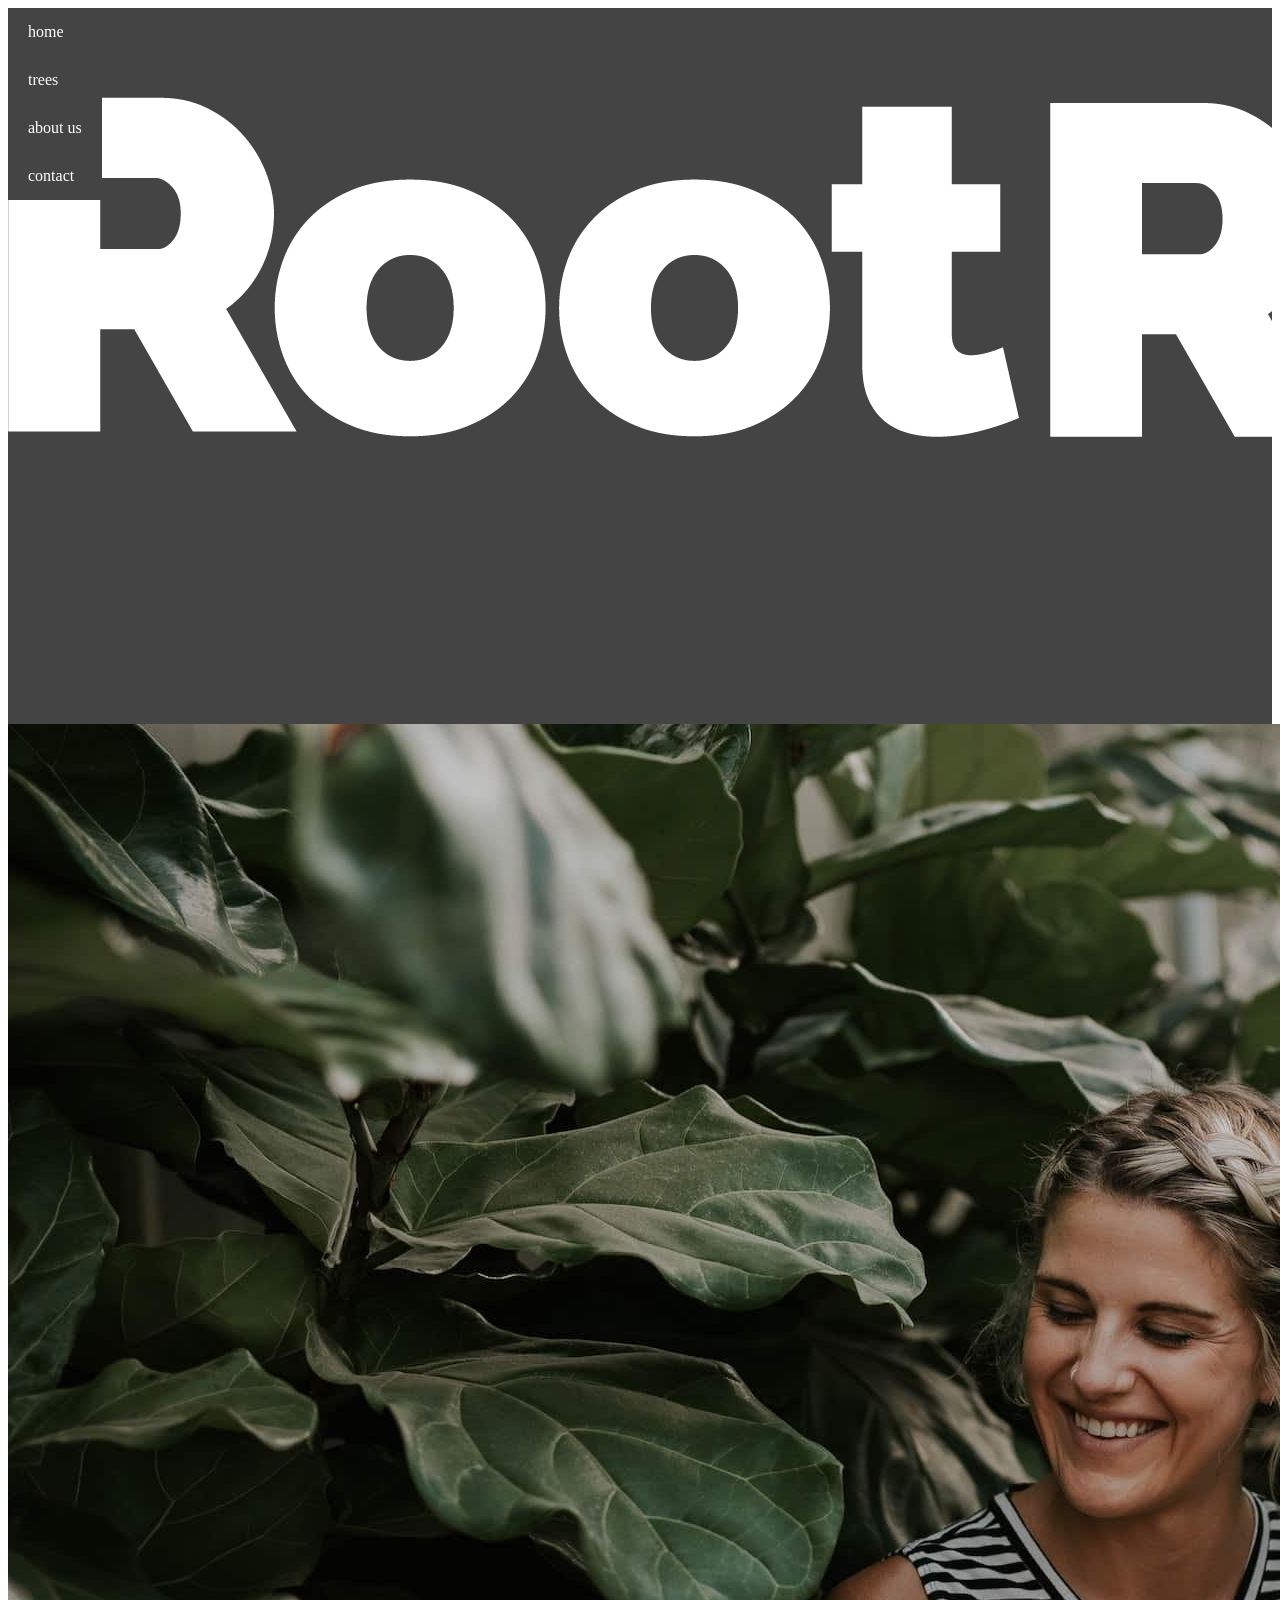
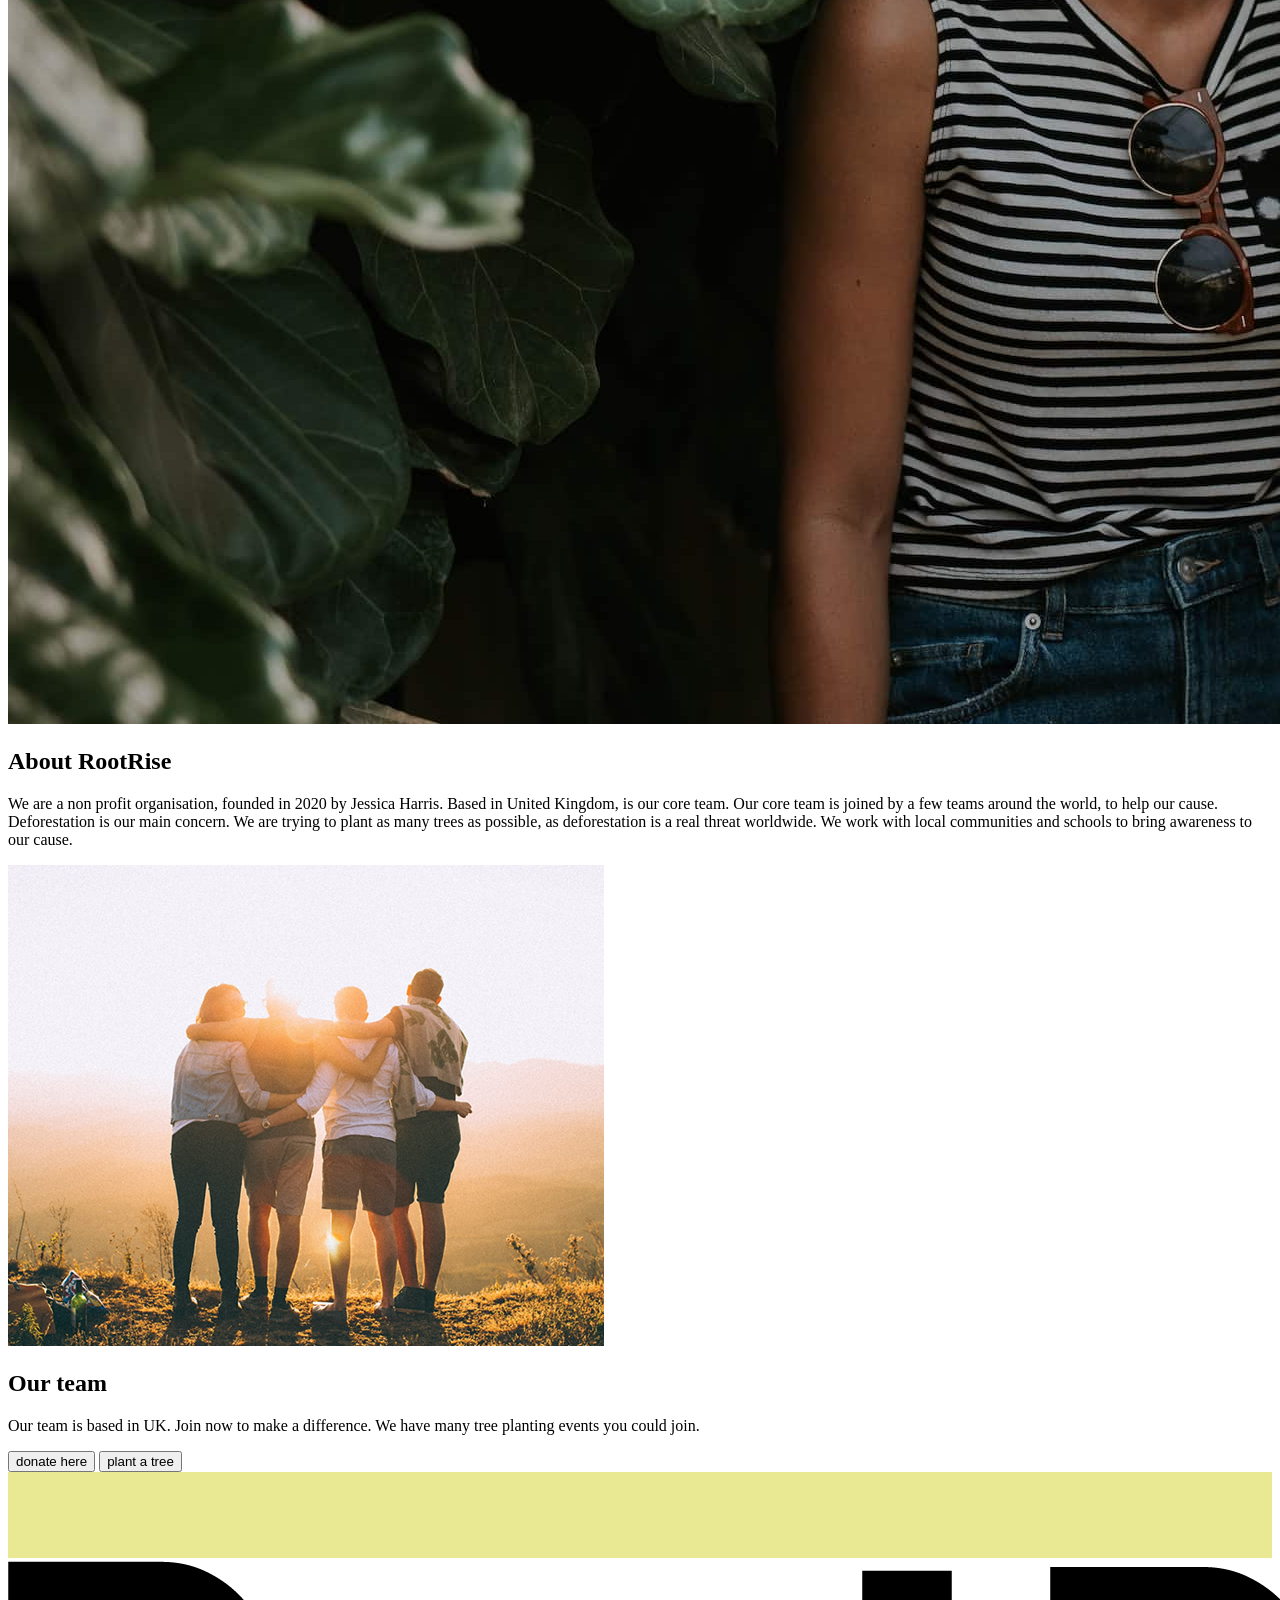
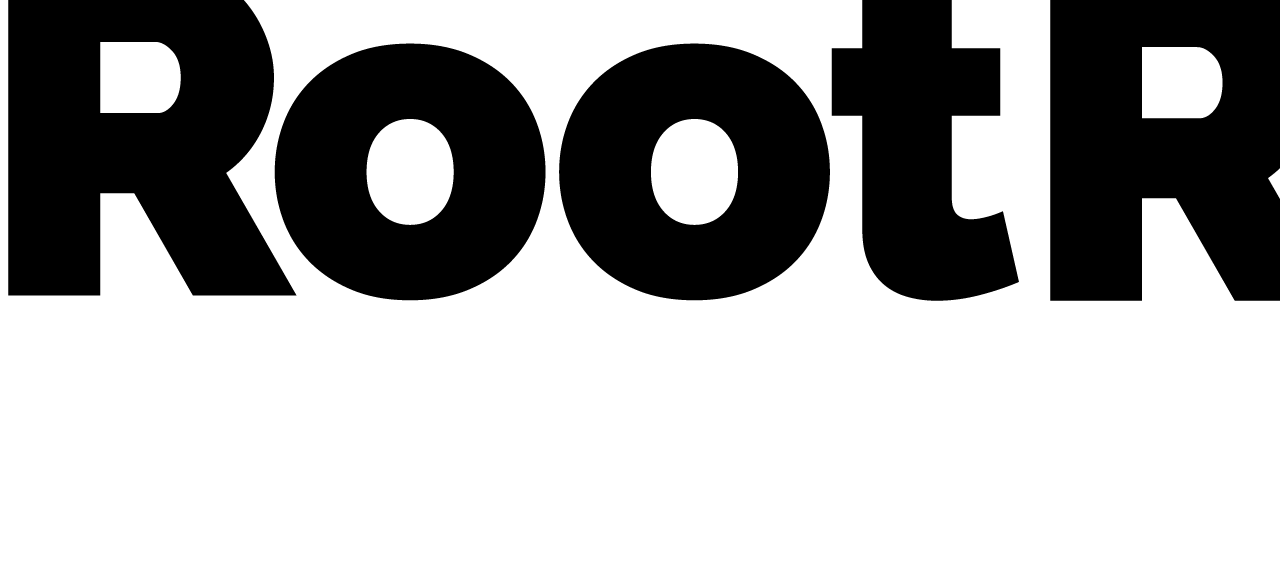
==== aboutus.html @ 7ad94fa4 "Add nav and footer across pages Added nav setup and footer setup across pages, minor changes need to" ====
<!DOCTYPE html>
<html lang="en">
<head>
    <meta charset="UTF-8">
    <meta name="viewport" content="width=device-width, initial-scale=1.0">
    <title>RootRise about us</title>
    <link rel="stylesheet" href="css/style.css">
</head>

<body>
    <header>
        <div class="header-nav">
                <a href="index.html">
                <img src="assets/images/Rootrise-white.png" alt="Root Rise logo">
                </a>
            <nav>
                <a href="index.html">home</a>
                <a href="trees.html">trees</a>
                <a href="aboutus.html">about us</a>
                <a href="contact.html">contact</a>
            </nav>
        </div>
    </header>

    <main>
         <div class="hero-image-aboutus">
            <img src="assets/images/woman-among-plants.jpg" alt="Smiling woman standing among big leaves">
        </div>

        <section class="about-section">
            <div class="about-text">
                <h1>About RootRise</h1>
                <p>We are a non profit organisation, founded in 2020 by Jessica Harris. Based in United Kingdom, is our core team.
                    Our core team is joined by a few teams around the world, to help our cause. Deforestation is our main concern.
                    We are trying to plant as many trees as possible, as deforestation is a real threat worldwide.
                    We work with local communities and schools to bring awareness to our cause.
                </p>
            </div>
        </section>

        <section class="our-team">
            <div class="our-team-image">
                <img src="assets/images/aboutusteam.jpg" alt="Four people embracing eachother in sunset">
            </div>
            <div class="our-team-text">
                <h2>Our team</h2>
                <p>Our team is based in UK. Join now to make a difference.
                    We have many tree planting events you could join.
                </p>
                <div class="our-team-buttons">
                    <button class="donate-here">donate here</button>
                    <button class="plant-a-tree">plant a tree</button>
                </div>
            </div>
        </section>
    </main>
</body>

<footer>
    <div class="footer-logo">
        <img src="assets/images/Rootrise-black.png" alt="Root Rise logo in black">
    </div>
    <div class="social-media">
       <img src="assets/images/facebook.svg" alt="Facebook logo">
       <img src="assets/images/instagram.svg" alt="Instagram logo">
       <img src="assets/images/twitter.svg" alt="Twitter logo">
    </div>
    <div class="signup-text">
        <p>Signup for our newsletter</p>
    </div>
</footer>
---- css/style.css ----
body {
    background-color: #FFFFFF;
}

.header-nav {
    background-color: #444444;
    display: flex;
    flex-direction: row;
    justify-content: flex-start;
}

.nav-logo {
    height: 30px;
    width: auto;
    background-color: #333333
}

nav {
    position: absolute;
    background-color: #444444;
}

nav a {
    display: block;
    color: #FFFFFF;
    text-decoration: none;
    padding: 15px 20px;

    &:hover {
        text-decoration: underline;
    }
}

footer {
    background-color: #EAE993;
    padding: auto;
    display: flex;
    flex-direction: row;
    justify-content: space-between;
}

.footer-logo {
    height: 10px;
    width: auto;
}
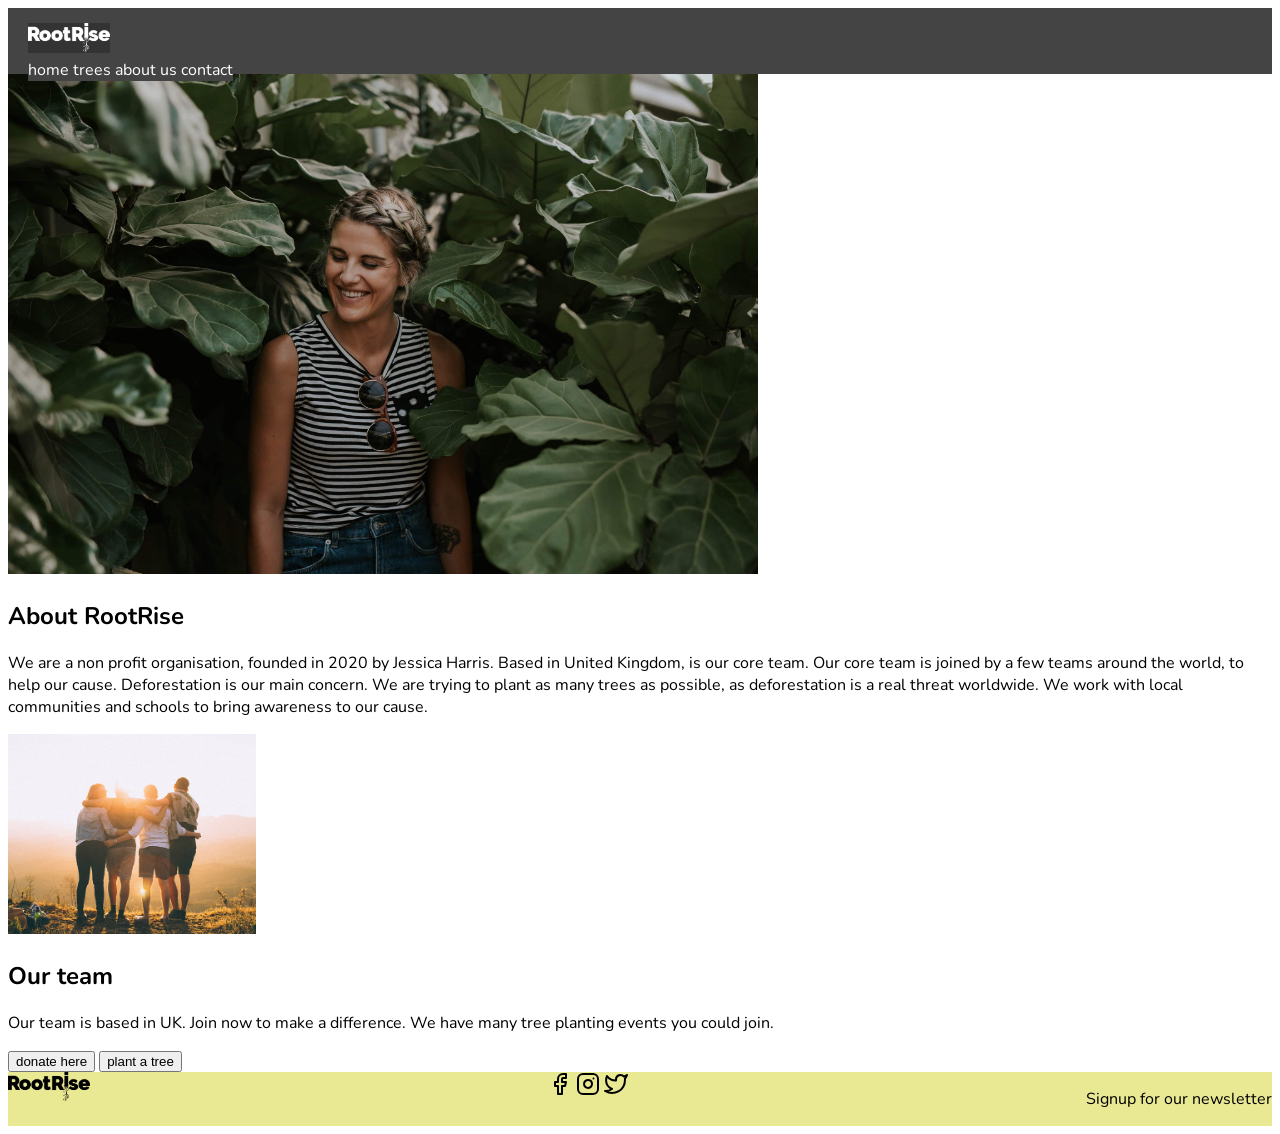
==== commit 1c07d6fe: "Tried sizing images Attempt at sizing images, and last possible touches before deadline." ====
--- a/aboutus.html
+++ b/aboutus.html
@@ -3,16 +3,21 @@
 <head>
     <meta charset="UTF-8">
     <meta name="viewport" content="width=device-width, initial-scale=1.0">
-    <title>RootRise about us</title>
+    <title>RootRise home</title>
+    <link rel="preconnect" href="https://fonts.googleapis.com">
+    <link rel="preconnect" href="https://fonts.gstatic.com" crossorigin>
+    <link href="https://fonts.googleapis.com/css2?family=Nunito:ital,wght@0,200..1000;1,200..1000&display=swap" rel="stylesheet">
     <link rel="stylesheet" href="css/style.css">
 </head>
 
 <body>
-    <header>
+     <header>
         <div class="header-nav">
+            <div class="nav-logo">
                 <a href="index.html">
                 <img src="assets/images/Rootrise-white.png" alt="Root Rise logo">
                 </a>
+            </div>
             <nav>
                 <a href="index.html">home</a>
                 <a href="trees.html">trees</a>
--- a/css/style.css
+++ b/css/style.css
@@ -1,5 +1,6 @@
 body {
     background-color: #FFFFFF;
+    font-family: Nunito;
 }
 
 .header-nav {
@@ -9,7 +10,7 @@
     justify-content: flex-start;
 }
 
-.nav-logo {
+.nav-logo img {
     height: 30px;
     width: auto;
     background-color: #333333
@@ -21,14 +22,44 @@
 }
 
 nav a {
+    color: #FFFFFF;
+    text-decoration: none;
+
+    &:hover {
+        text-decoration: underline;
+    }
+}
+
+.header-nav {
     display: block;
     color: #FFFFFF;
     text-decoration: none;
     padding: 15px 20px;
+}
 
-    &:hover {
-        text-decoration: underline;
-    }
+.hero-image img {
+    height: 300px;
+    width: auto;
+}
+
+.hero-image-aboutus img {
+    height: 500px;
+    width: auto;
+}
+
+.coming-soon img {
+    height: 500px;
+    width: auto;
+}
+
+.join-and-plant-image img {
+    height: 200px;
+    width: auto;
+}
+
+.our-team-image img {
+    height: 200px;
+    width: auto;
 }
 
 footer {
@@ -39,7 +70,7 @@
     justify-content: space-between;
 }
 
-.footer-logo {
-    height: 10px;
+.footer-logo img {
+    height: 30px;
     width: auto;
 }
